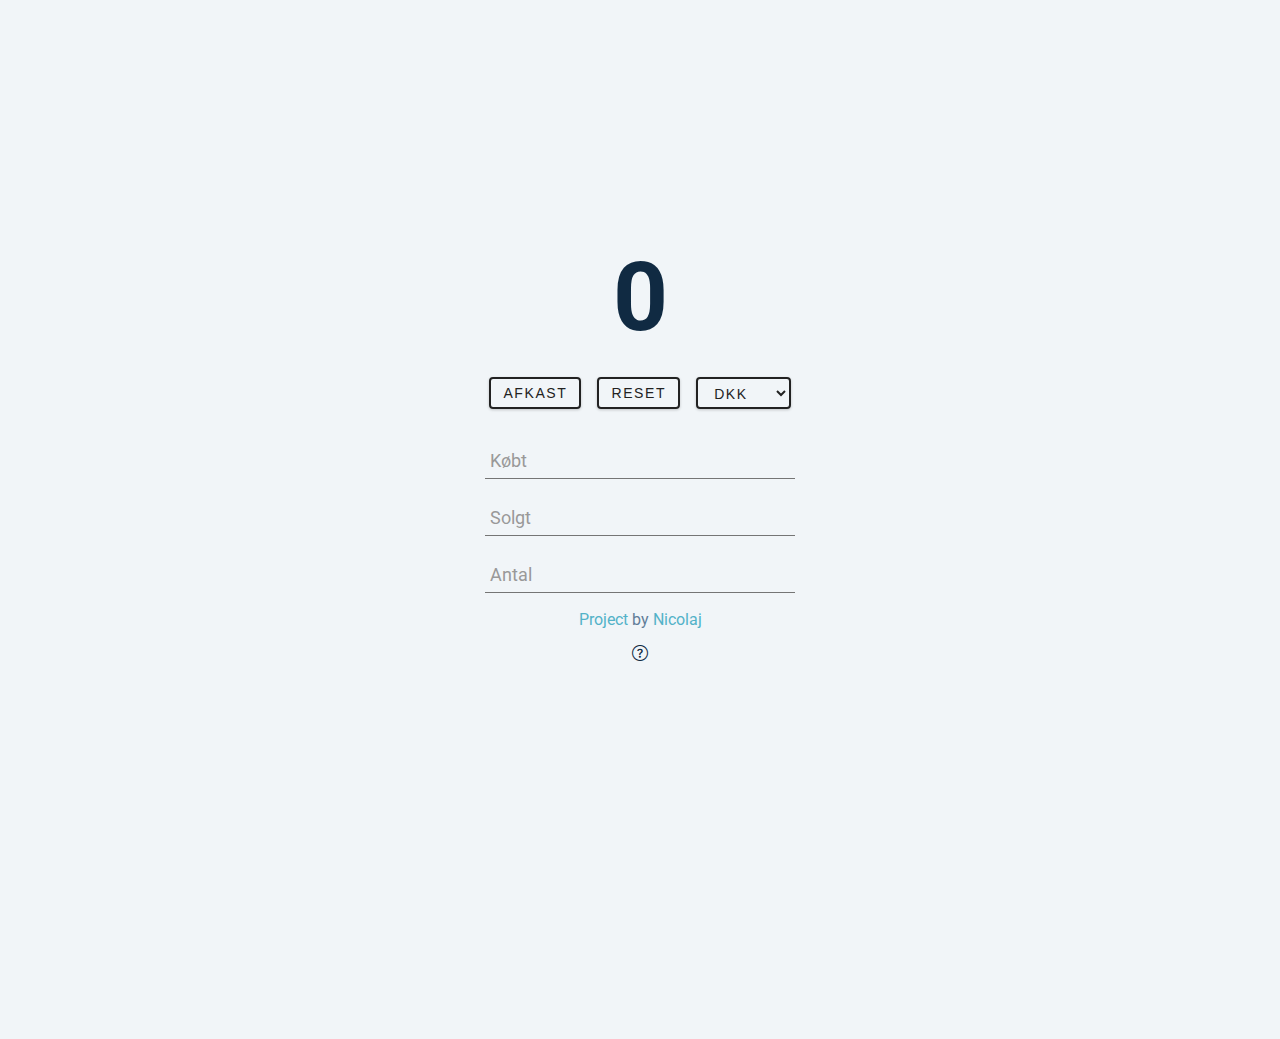
==== index.html @ fd760734 "Added information about the exchange rate (valuta kurs) to the tooltip" ====
<!DOCTYPE html>
<html lang="en">

<head>
  <meta charset="UTF-8" />
  <meta name="viewport" content="width=device-width, initial-scale=1.0" />
  <title>Kurs</title>

  <!-- styles -->
  <link rel="stylesheet" href="styles.css" />
  <link href="https://cdn.jsdelivr.net/npm/bootstrap-icons/font/bootstrap-icons.css" rel="stylesheet">
  <link href="https://cdnjs.cloudflare.com/ajax/libs/font-awesome/6.0.0-beta3/css/all.min.css" rel="stylesheet">
</head>

<body>
  <main>
    <div class="container">
      <span id="value">0</span>

      <div class="button-container">
        <button class="btn afkast">Afkast</button>
        <button class="btn reset">Reset</button>
        <!-- <button class="btn procent">Procent</button> -->
        <select class="dropdown-currency" id="currencyDropdown">
          <option value="dkk">DKK</option>
          <option value="usd">USD</option>
          <option value="euro">EURO</option>
        </select>
      </div>

      <form>
        <div class="group">
          <input type="number" id="currentPrice" required placeholder=" " class="form-input købt">
          <label for="currentPrice">Købt</label>
        </div>

        <div class="group">
          <input type="number" id="salesPrice" required placeholder=" " class="form-input solgt">
          <label for="salesPrice">Solgt</label>
        </div>

        <div class="group">
          <input type="number" id="shareAmount" required placeholder=" " class="form-input antal">
          <label for="shareAmount">Antal</label>
        </div>
      </form>

      <!-- <div class="dropdown-container">
        <select class="dropdown-currency" id="currencyDropdown">
          <option value="dkk">DKK</option>
          <option value="usd">USD</option>
          <option value="euro">EURO</option>
        </select>
      </div> -->

      <p class="footer">
        <a href="https://github.com/Nicolaj2903/JS_ShareHelper.git" target="_blank">Project</a> by <a
          href="https://github.com/Nicolaj2903" target="_blank">Nicolaj</a>
      </p>

      <span class="tooltip-container">
        <i class="bi bi-question-circle"></i>
        <span class="tooltip-text">
          <h4>Omkostninger</h4>
          <ul>
            <li>Kurtage: 20 kr.</li>
            <li>Skat: 17%</li>
          </ul>
          <!-- Afkast efter kurtage (20 kr.) og skat (17%) -->
          <h4>Input felter</h4>
          <ul>
            <li>
              Afkast: <img src="Images/32px_enter_key.png" alt="Enter key icon"
                style="width: 32px; height: auto; vertical-align: middle;">
            </li>
            <li>
              Reset: <img src="Images/32px_ctrl_key.png" alt="Ctrl key icon"
                style="width: 32px; height: auto; vertical-align: middle;"> + <img src="Images/32px_enter_key.png"
                alt="Enter key icon" style="width: 32px; height: auto; vertical-align: middle;">
            </li>
            <li>Navigere mellem felter: <img src="Images/32px_ctrl_key.png" alt="Ctrl key icon"
                style="width: 32px; height: auto; vertical-align: middle;"> + <img src="Images/32px_arrowkeys_key.png"
                alt="Arrowkeys key icon" style="width: 32px; height: auto; vertical-align: middle;">
            </li>
          </ul>
          <h4>Kurs</h4>
          <ul>
            <li>USD: 6,86 kr.</li>
            <li>Euro: 7,46 kr.</li>
          </ul>
        </span>
      </span>
    </div>
  </main>
  <!-- javascript -->
  <script src="app.js"></script>
</body>

</html>
---- styles.css ----
/*
=============== 
Fonts
===============
*/
@import url("https://fonts.googleapis.com/css?family=Open+Sans|Roboto:400,700&display=swap");

/*
=============== 
Variables
===============
*/

:root {
  /* dark shades of primary color*/
  --clr-primary-1: hsl(205, 86%, 17%);
  --clr-primary-2: hsl(205, 77%, 27%);
  --clr-primary-3: hsl(205, 72%, 37%);
  --clr-primary-4: hsl(205, 63%, 48%);
  /* primary/main color */
  --clr-primary-5: hsl(205, 78%, 60%);
  /* lighter shades of primary color */
  --clr-primary-6: hsl(205, 89%, 70%);
  --clr-primary-7: hsl(205, 90%, 76%);
  --clr-primary-8: hsl(205, 86%, 81%);
  --clr-primary-9: hsl(205, 90%, 88%);
  --clr-primary-10: hsl(205, 100%, 96%);
  /* darkest grey - used for headings */
  --clr-grey-1: hsl(209, 61%, 16%);
  --clr-grey-2: hsl(211, 39%, 23%);
  --clr-grey-3: hsl(209, 34%, 30%);
  --clr-grey-4: hsl(209, 28%, 39%);
  /* grey used for paragraphs */
  --clr-grey-5: hsl(210, 22%, 49%);
  --clr-grey-6: hsl(209, 23%, 60%);
  --clr-grey-7: hsl(211, 27%, 70%);
  --clr-grey-8: hsl(210, 31%, 80%);
  --clr-grey-9: hsl(212, 33%, 89%);
  --clr-grey-10: hsl(210, 36%, 96%);
  --clr-white: #fff;
  --clr-red-dark: hsl(360, 67%, 44%);
  --clr-red-light: hsl(360, 71%, 66%);
  --clr-green-dark: hsl(125, 67%, 44%);
  --clr-green-light: hsl(125, 71%, 66%);
  --clr-black: #222;
  --ff-primary: "Roboto", sans-serif;
  --ff-secondary: "Open Sans", sans-serif;
  --transition: all 0.3s linear;
  --spacing: 0.1rem;
  --radius: 0.25rem;
  --light-shadow: 0 5px 15px rgba(0, 0, 0, 0.1);
  --dark-shadow: 0 5px 15px rgba(0, 0, 0, 0.2);
  --max-width: 1170px;
  --fixed-width: 620px;
}

/*
=============== 
Global Styles
===============
*/

*,
::after,
::before {
  margin: 0;
  padding: 0;
  box-sizing: border-box;
}

body {
  font-family: var(--ff-secondary);
  background: var(--clr-grey-10);
  color: var(--clr-grey-1);
  line-height: 1.5;
  font-size: 0.875rem;
}

ul {
  list-style-type: none;
}

a {
  text-decoration: none;
}

h1,
h2,
h3,
h4 {
  letter-spacing: var(--spacing);
  text-transform: capitalize;
  line-height: 1.25;
  margin-bottom: 0.75rem;
  font-family: var(--ff-primary);
}

h1 {
  font-size: 3rem;
}

h2 {
  font-size: 2rem;
}

h3 {
  font-size: 1.25rem;
}

h4 {
  font-size: 0.875rem;
}

p {
  margin-bottom: 1.25rem;
  color: var(--clr-grey-5);
}

@media screen and (min-width: 800px) {
  h1 {
    font-size: 4rem;
  }

  h2 {
    font-size: 2.5rem;
  }

  h3 {
    font-size: 1.75rem;
  }

  h4 {
    font-size: 1rem;
  }

  body {
    font-size: 1rem;
  }

  h1,
  h2,
  h3,
  h4 {
    line-height: 1;
  }
}

/*  global classes */

.section {
  padding: 5rem 0;
}

.section-center {
  width: 90vw;
  margin: 0 auto;
  max-width: 1170px;
}

@media screen and (min-width: 992px) {
  .section-center {
    width: 95vw;
  }
}

main {
  min-height: 100vh;
  display: grid;
  place-items: center;
}

main {
  min-height: 100vh;
  display: grid;
  place-items: center;
}

.container {
  text-align: center;
  font-family: 'Roboto';
  width: 600px;
  margin: 30px auto 0;
  display: block;
  padding: 10px 50px 50px;
  display: flex;
  flex-direction: column;
  align-items: center;
}

#value {
  font-size: 6rem;
  font-weight: bold;
}

.btn {
  text-transform: uppercase;
  background: transparent;
  color: var(--clr-black);
  padding: 0.375rem 0.75rem;
  letter-spacing: var(--spacing);
  display: inline-block;
  transition: var(--transition);
  font-size: 0.875rem;
  border: 2px solid var(--clr-black);
  cursor: pointer;
  box-shadow: 0 1px 3px rgba(0, 0, 0, 0.2);
  border-radius: var(--radius);
  margin: 0.5rem;
}

.btn:hover {
  color: var(--clr-white);
  background: var(--clr-black);
}

.input-container label {
  text-transform: uppercase;
  font-size: 0.875rem;
  color: var(--clr-black);
}

.button-container {
  position: relative;
  display: flex;
  justify-content: center;
  margin-bottom: 20px;
}

form {
  display: flex;
  flex-direction: column;
  align-items: center;
}

/* NEW CSS - https: //codepen.io/chris__sev/pen/LYOyjY */

* {
  box-sizing: border-box;
}


.footer {
  text-align: center;
}

.footer a {
  color: #53B2C8;
}

.group {
  position: relative;
  margin-bottom: 15px;
}

input {
  font-size: 18px;
  padding: 10px 10px 10px 5px;
  display: block;
  width: 310px;
  border: none;
  border-bottom: 1px solid #757575;
  background-color: transparent;
}

input:focus {
  outline: none;
}

/* LABEL ======================================= */
label {
  color: #999;
  font-size: 18px;
  font-weight: normal;
  position: absolute;
  pointer-events: none;
  left: 5px;
  top: 10px;
  transition: 0.2s ease all;
  -moz-transition: 0.2s ease all;
  -webkit-transition: 0.2s ease all;
}

input:focus~label,
input:not(:placeholder-shown)~label {
  top: 10px;
  left: -10px;
  transform: translateX(-100%);
  font-size: 18px;
  color: #5264AE;
}

/* BOTTOM BARS ================================= */
.bar {
  position: relative;
  display: block;
  width: 300px;
}

.bar:before,
.bar:after {
  content: '';
  height: 2px;
  width: 0;
  bottom: 1px;
  position: absolute;
  background: #5264AE;
  transition: 0.2s ease all;
  -moz-transition: 0.2s ease all;
  -webkit-transition: 0.2s ease all;
}

.bar:before {
  left: 50%;
}

.bar:after {
  right: 50%;
}

/* active state */
input:focus~.bar:before,
input:focus~.bar:after {
  width: 50%;
}

/* HIGHLIGHTER ================================== */
.highlight {
  position: absolute;
  height: 60%;
  width: 100px;
  top: 25%;
  left: 0;
  pointer-events: none;
  opacity: 0.5;
}

/* active state */
input:focus~.highlight {
  -webkit-animation: inputHighlighter 0.3s ease;
  -moz-animation: inputHighlighter 0.3s ease;
  animation: inputHighlighter 0.3s ease;
}

/* ANIMATIONS ================ */
@-webkit-keyframes inputHighlighter {
  from {
    background: #5264AE;
  }

  to {
    width: 0;
    background: transparent;
  }
}

@-moz-keyframes inputHighlighter {
  from {
    background: #5264AE;
  }

  to {
    width: 0;
    background: transparent;
  }
}

@keyframes inputHighlighter {
  from {
    background: #5264AE;
  }

  to {
    width: 0;
    background: transparent;
  }
}


/* TOOLTIP */
.tooltip-container {
  position: relative;
  display: inline-block;
  margin-top: -10px;
  /* Move the tooltip up or down relative to the dropdown menu */
}

.tooltip-text {
  visibility: hidden;
  width: 330px;
  max-height: 400px;
  overflow-y: auto;
  background: var(--clr-grey-10);
  color: var(--clr-grey-1);
  text-align: left;
  border-radius: 6px;
  padding: 10px;
  position: absolute;
  z-index: 1;
  top: 150%;
  left: 50%;
  transform: translateX(-50%);
  white-space: normal;
  box-shadow: 0 2px 5px rgba(0, 0, 0, 0.2);
}

.tooltip-text ul {
  list-style-type: disc;
  padding-left: 20px;
  margin: 0;
}

.tooltip-text li {
  margin-bottom: 5px;
}

.tooltip-container:hover .tooltip-text {
  visibility: visible;
  opacity: 1;
}

.tooltip-text h4 {
  text-transform: none;
}

.tooltip-text h4:not(:first-of-type) {
  margin-top: 20px;
}

.dropdown-currency {
  text-transform: uppercase;
  background: transparent;
  color: var(--clr-black);
  padding: 0.375rem 0.75rem;
  letter-spacing: var(--spacing);
  display: inline-block;
  transition: var(--transition);
  font-size: 0.875rem;
  border: 2px solid var(--clr-black);
  cursor: pointer;
  box-shadow: 0 1px 3px rgba(0, 0, 0, 0.2);
  border-radius: var(--radius);
  margin: 0.5rem;
  height: 32px;
  width: 94.5px;
}

.dropdown-currency:hover {
  color: var(--clr-white);
  background: var(--clr-black);
}

.dropdown-currency option {
  background: var(--clr-white);
  color: var(--clr-black);
  margin-top: 20px;
}
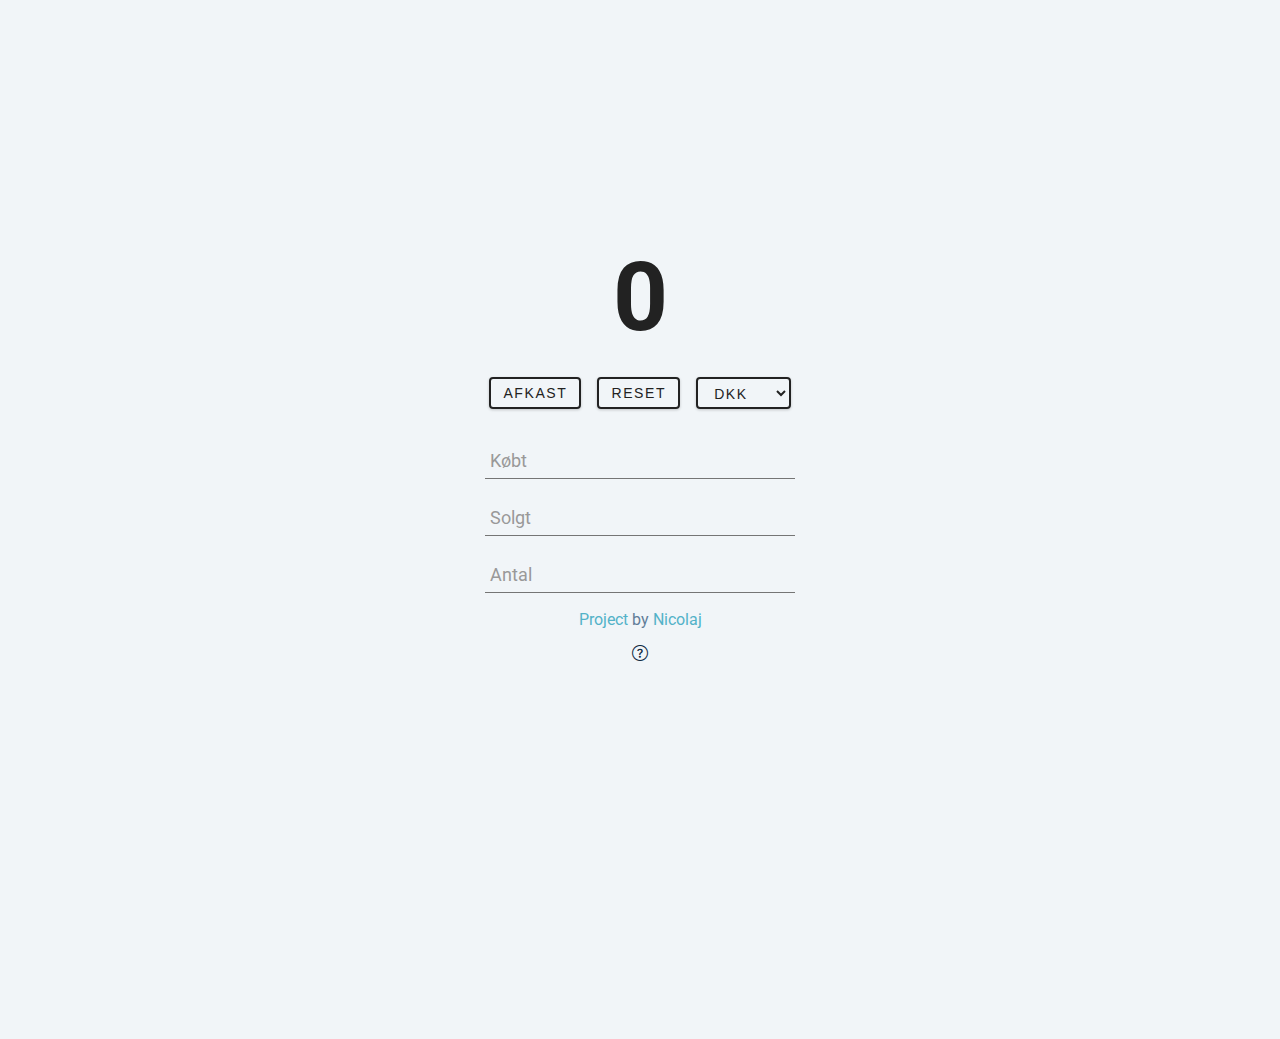
==== commit 38afc599: "Changed the info box, to adhere the tax and brokerage of a regular share account" ====
--- a/index.html
+++ b/index.html
@@ -63,10 +63,10 @@
         <span class="tooltip-text">
           <h4>Omkostninger</h4>
           <ul>
-            <li>Kurtage: 20 kr.</li>
-            <li>Skat: 17%</li>
+            <li>Kurtage: 60 kr.</li>
+            <li>Skat: 27%</li>
           </ul>
-          <!-- Afkast efter kurtage (20 kr.) og skat (17%) -->
+          <!-- Afkast efter kurtage (60 kr.) og skat (27%) -->
           <h4>Input felter</h4>
           <ul>
             <li>
@@ -83,7 +83,7 @@
                 alt="Arrowkeys key icon" style="width: 32px; height: auto; vertical-align: middle;">
             </li>
           </ul>
-          <h4>Kurs</h4>
+          <h4>Valuta kurs</h4>
           <ul>
             <li>USD: 6,86 kr.</li>
             <li>Euro: 7,46 kr.</li>
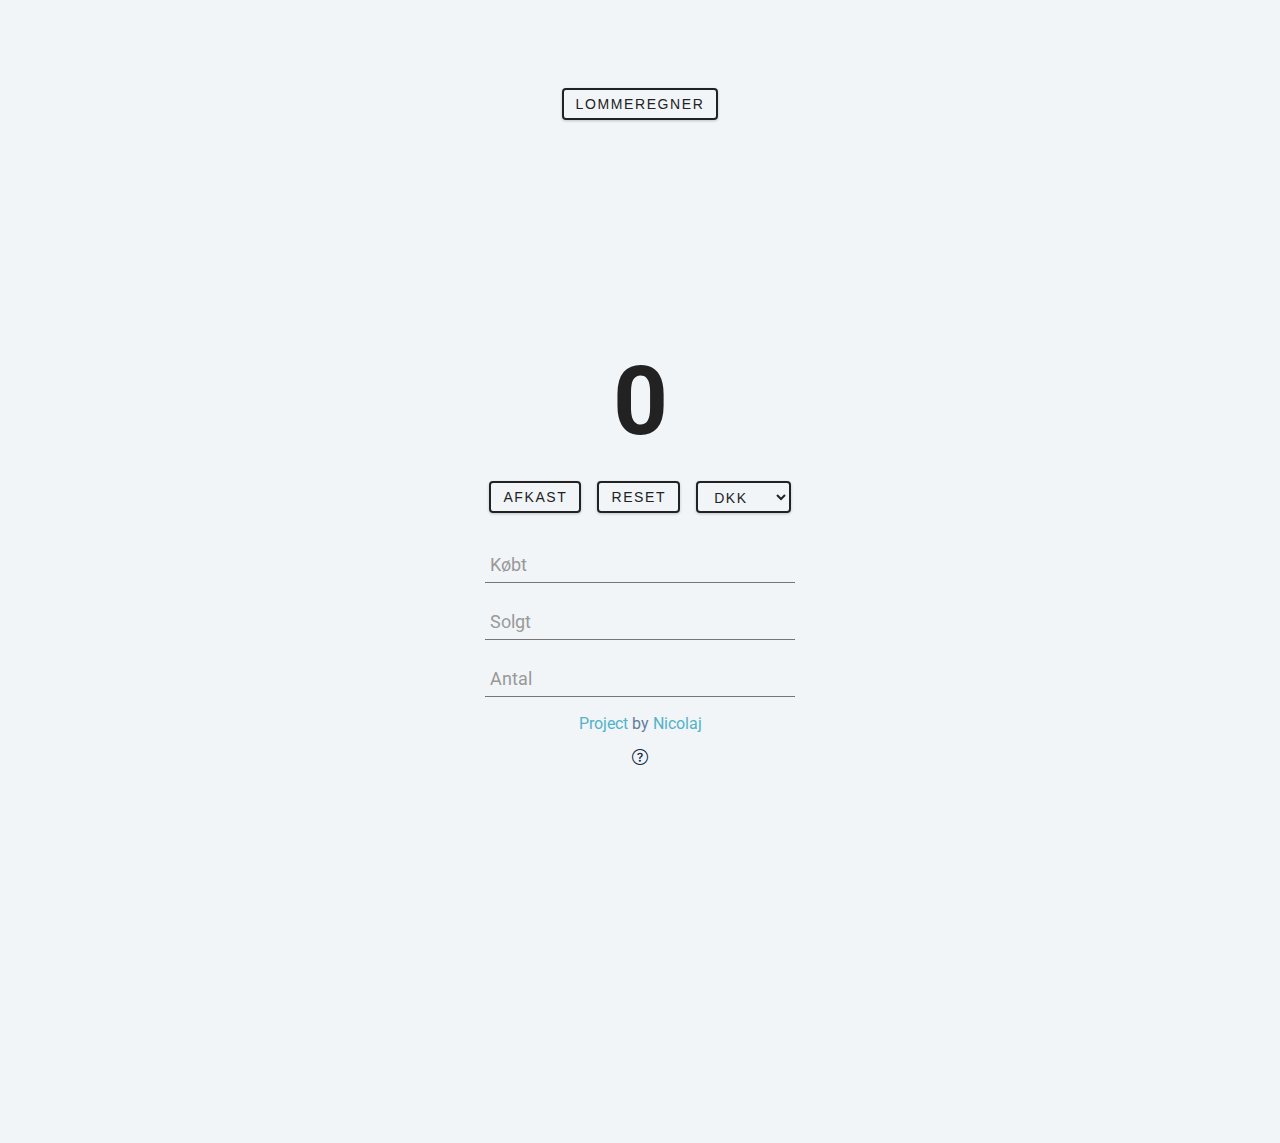
==== commit 97777dcf: "Can now calculate a new GAK" ====
--- a/index.html
+++ b/index.html
@@ -14,6 +14,8 @@
 
 <body>
   <main>
+    <button class="btn" onclick="location.href='calculator.html'">Lommeregner</button>
+
     <div class="container">
       <span id="value">0</span>
 
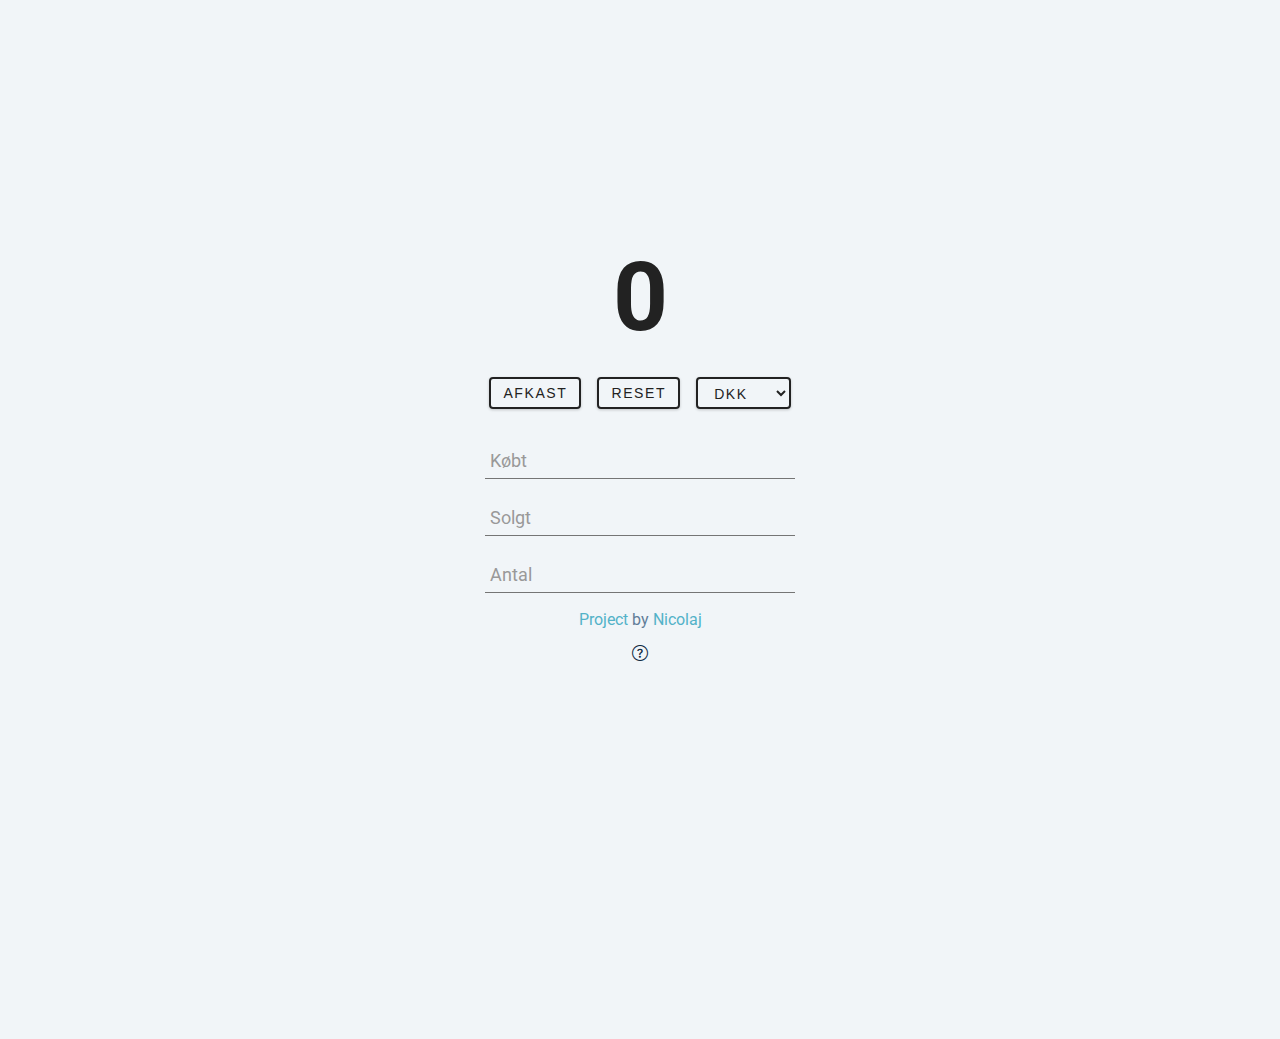
==== commit 4d1dcb9a: "Changed tax from 27% to 17%, and temporarily removed the 'Calculator' feature" ====
--- a/index.html
+++ b/index.html
@@ -14,7 +14,7 @@
 
 <body>
   <main>
-    <button class="btn" onclick="location.href='calculator.html'">Lommeregner</button>
+    <!-- <button class="btn" onclick="location.href='calculator.html'">Lommeregner</button> -->
 
     <div class="container">
       <span id="value">0</span>
@@ -66,7 +66,7 @@
           <h4>Omkostninger</h4>
           <ul>
             <li>Kurtage: 60 kr.</li>
-            <li>Skat: 27%</li>
+            <li>Skat: 17%</li>
           </ul>
           <!-- Afkast efter kurtage (60 kr.) og skat (27%) -->
           <h4>Input felter</h4>
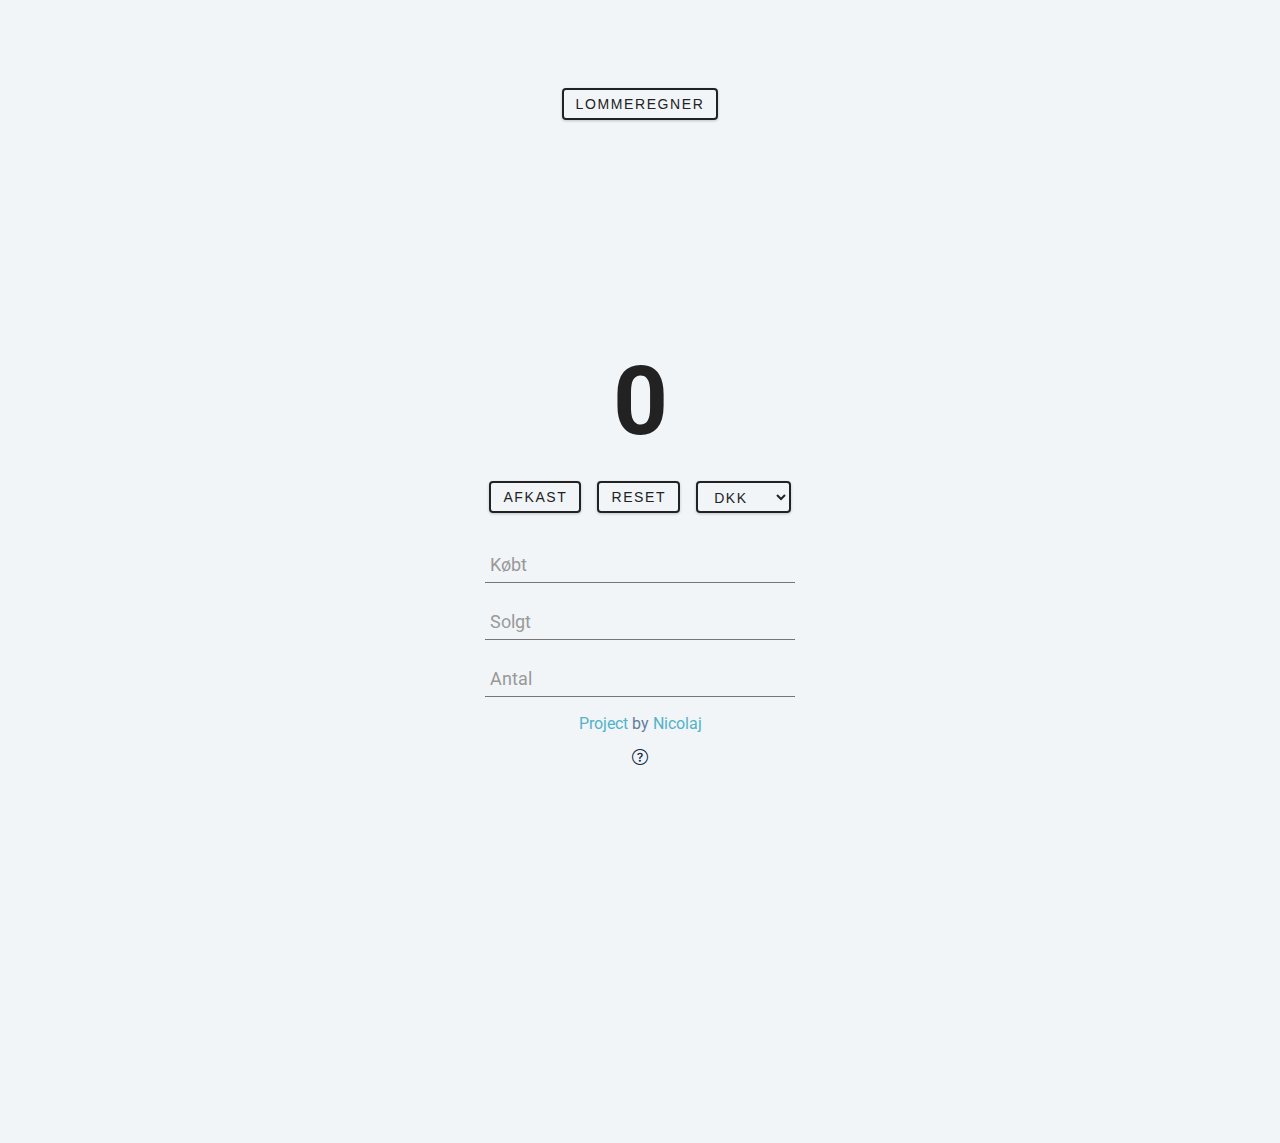
==== commit 9ad8628a: "Calculator has returned" ====
--- a/index.html
+++ b/index.html
@@ -14,7 +14,7 @@
 
 <body>
   <main>
-    <!-- <button class="btn" onclick="location.href='calculator.html'">Lommeregner</button> -->
+    <button class="btn" onclick="location.href='calculator.html'">Lommeregner</button>
 
     <div class="container">
       <span id="value">0</span>
@@ -66,7 +66,7 @@
           <h4>Omkostninger</h4>
           <ul>
             <li>Kurtage: 60 kr.</li>
-            <li>Skat: 17%</li>
+            <li>Skat: 27%</li>
           </ul>
           <!-- Afkast efter kurtage (60 kr.) og skat (27%) -->
           <h4>Input felter</h4>
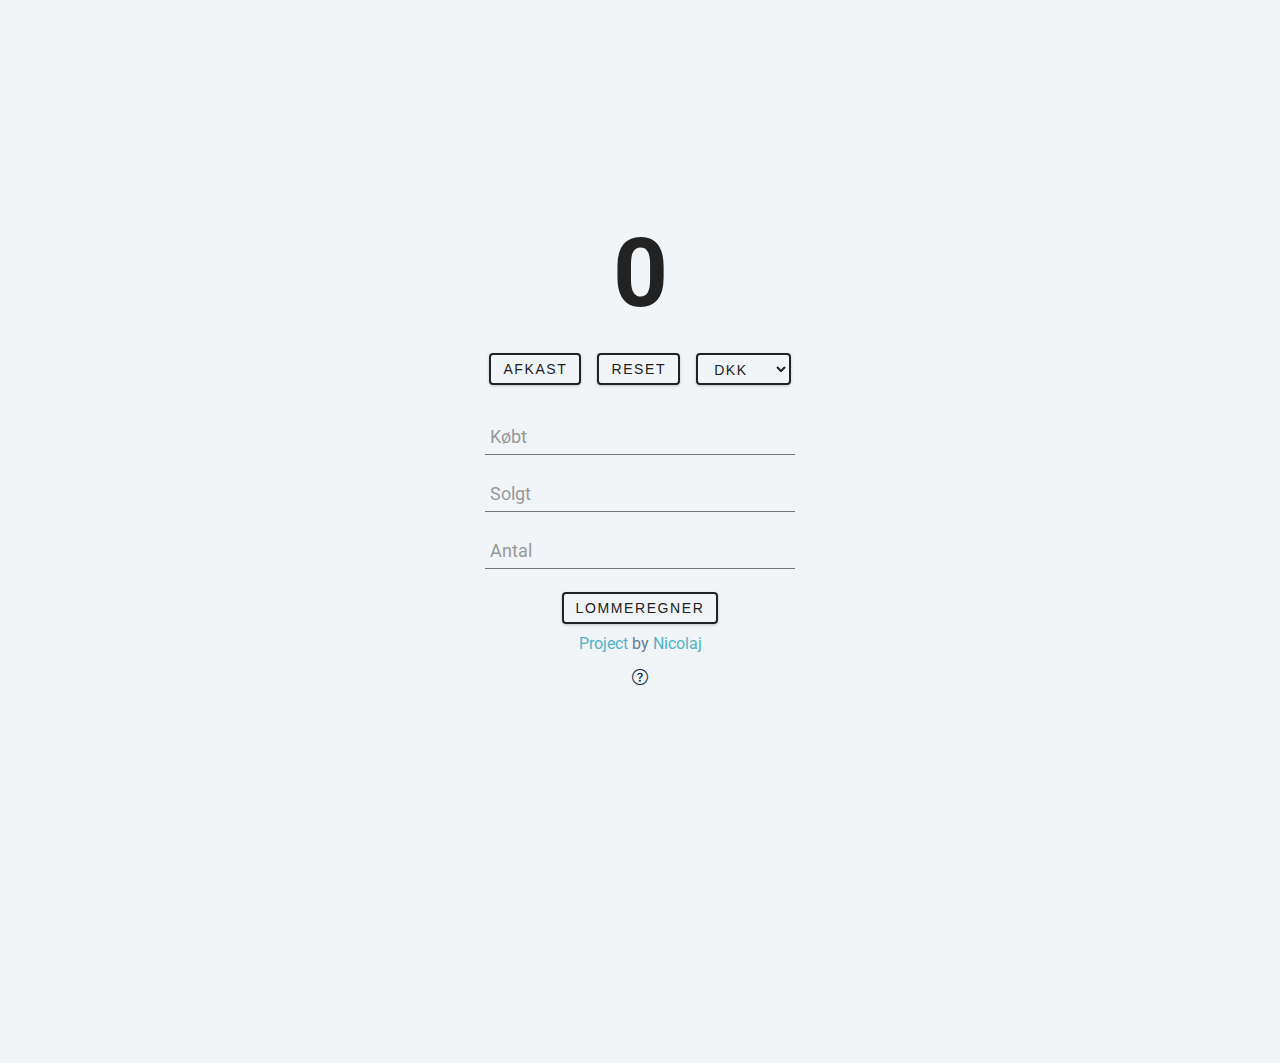
==== commit 162265f3: "Moved the 'Lommeregner' button below the input fields" ====
--- a/index.html
+++ b/index.html
@@ -14,8 +14,6 @@
 
 <body>
   <main>
-    <button class="btn" onclick="location.href='calculator.html'">Lommeregner</button>
-
     <div class="container">
       <span id="value">0</span>
 
@@ -54,7 +52,7 @@
           <option value="euro">EURO</option>
         </select>
       </div> -->
-
+      <button class="btn" onclick="location.href='calculator.html'">Lommeregner</button>
       <p class="footer">
         <a href="https://github.com/Nicolaj2903/JS_ShareHelper.git" target="_blank">Project</a> by <a
           href="https://github.com/Nicolaj2903" target="_blank">Nicolaj</a>
@@ -66,9 +64,9 @@
           <h4>Omkostninger</h4>
           <ul>
             <li>Kurtage: 60 kr.</li>
-            <li>Skat: 27%</li>
+            <li>Skat: 17%</li>
           </ul>
-          <!-- Afkast efter kurtage (60 kr.) og skat (27%) -->
+          <!-- Afkast efter kurtage (60 kr.) og skat (17%) -->
           <h4>Input felter</h4>
           <ul>
             <li>
